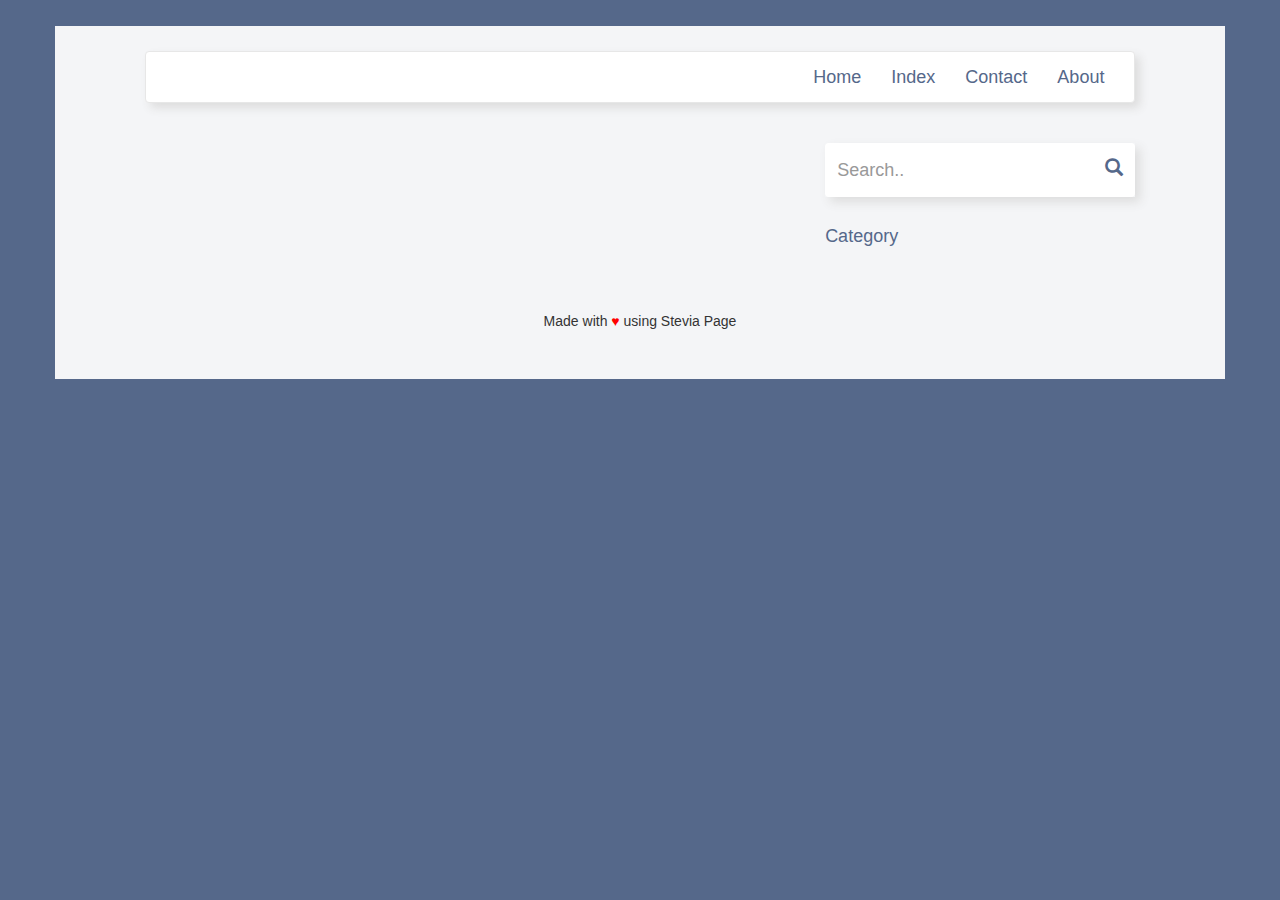
==== loader.html @ 361d4011 "bump blog engine version" ====
<!DOCTYPE html>
<html lang="en">
<head>
    <title>Stevia Page</title>
    <meta charset="UTF-8">
    <meta name="description" content="Your site description"/>
    <meta name="keywords" content="Your site keywords"/>
    <meta name="author" content="Site Owner"/>
    <meta name="viewport" content="width=device-width, initial-scale=1"/>
    <meta http-equiv="X-UA-Compatible" content="ie=edge"/>
    <link rel="icon" href='./assets/favicon.png' type="image/x-icon"/>
    <link rel="stylesheet" href="./css/bootstrap.min.css"/>
    <link rel="stylesheet" href="./css/stevia-style.css"/>
    <link rel="preload" href="./fonts/glyphicons-halflings-regular.woff2" as="font" type="font/woff2"/>
    <script src="./js/website-info.js"></script>
    <script src="./js/main-engine/xhr-fetcher.js"></script>
    <script src="./js/main-engine/index-parser.js"></script>
    <script src="./js/main-engine/title-parser.js"></script>
    <script src="./js/main-engine/check-image.js"></script>
    <script src="./js/main-engine/markdown-parser.js"></script>
    <script src="./js/main-engine/category-loader.js"></script>
    <script src="./js/search-engine/search.js"></script>
    <script src="./js/content-engine/content-loader.js"></script>
    <script src="./js/content-engine/content-post-page.js"></script>
    <script src="./js/content-engine/content-recommended.js"></script>
    <script src="./js/content-engine/content-pageindex.js"></script>
    <script src="./js/content-engine/content-unindexed.js"></script>
</head>
<body>
    <div class="container mycontainer">
        <nav class="navbar navbar-default">
            <div class="container-fluid">
                <div class="navbar-header">
                    <button type="button" class="navbar-toggle" data-toggle="collapse" data-target="#myNavbar">
                        <span class="icon-bar"></span>
                        <span class="icon-bar"></span>
                        <span class="icon-bar"></span>
                    </button>
                    <a id="siteBranding" class="navbar-brand"></a>
                </div>
                <div class="collapse navbar-collapse" id="myNavbar">
                    <ul class="nav navbar-nav navbar-right">
                        <li><a href="./">Home</a></li>
                        <li><a href="./loader.html?index=all">Index</a></li>
                        <li><a href="./loader.html?pages=contact">Contact</a></li>
                        <li><a href="./loader.html?pages=about">About</a></li>
                        <li id="stevia-mobile-mode1"><a href="./loader.html?category=index">Category</a></li>
                    </ul>
                </div>
            </div>
        </nav>
    
        <div id="stevia-mobile-mode1" class="row">
            <div class="col-sm-12">
                <div class="input-group search-container">
                    <input id="searchInputM" type="text" class="form-control" placeholder="Search.." onkeydown="searchKeypressHandler(event)"/>
                    <div class="input-group-btn">
                        <button class="btn" type="submit" onclick="startSearch();">
                            <span class="glyphicon glyphicon-search"></span>
                        </button>
                    </div>
                </div>
            </div>
        </div>
    
        <br>
        <div class="row">
            <div class="col-sm-8">
                <div id="featuredPostCard" hidden class="featured-card">
                    <div class="img-thumbnail embed-responsive embed-responsive-4by3">
                        <img id="featuredPostImg" class="embed-responsive-item" src="./assets/nothumb.jpg" alt="Featured Posts" width="800" height="600"> 
                    </div>
                </div>
            </div>
            <div class="col-sm-4" id="stevia-mobile-mode2">
                <div class="input-group search-container">
                    <input id="searchInput" type="text" class="form-control" placeholder="Search.." onkeydown="searchKeypressHandler(event)"/>
                    <div class="input-group-btn">
                        <button class="btn" type="submit" onclick="startSearch();">
                            <span class="glyphicon glyphicon-search"></span>
                        </button>
                    </div>
                </div>
                <br>
                <div>
                    <h4 class="text-page-color">Category</h4>
                    <div id="categoryList" hidden></div>
                </div>
            </div>
        </div>
    
        <div class="row">
            <div id="main-content" class="col-sm-12 content">
                <h4 class="text-center">
                Loading Webpages. If nothing happen in 
                few second, check your connection and 
                make sure to use latest Chrome 
                or Firefox web browser.
                </h4>
            </div>
        </div>
    
        <h4 id="recommendedContent" class="text-page-color" hidden>Recommended Posts</h4>
        <div class="row row-eq-height">
            <div class="col-sm-4">
                <a id="recommendedContentCard1" hidden class="card" href="./#">
                    <div class="img-thumbnail embed-responsive embed-responsive-4by3">
                        <img loading="lazy" id="recommendedContentImg1" src="./assets/nothumb.jpg" class="embed-responsive-item" alt="Recommended Post Image 1" width="400" height="300"> 
                    </div>
                    <br>
                    <p id="recommendedContentDate1">Month DD, YYYY</p>
                    <p id="recommendedContentTitle1">Recommended Post Title 1</p>
                </a>
            </div>
            <div class="col-sm-4">
                <a id="recommendedContentCard2" hidden class="card" href="./#">
                    <div class="img-thumbnail embed-responsive embed-responsive-4by3">
                        <img loading="lazy" id="recommendedContentImg2" src="./assets/nothumb.jpg" class="embed-responsive-item" alt="Recommended Post Image 2" width="400" height="300"> 
                    </div>
                    <br>
                    <p id="recommendedContentDate2">Month DD, YYYY</p>
                    <p id="recommendedContentTitle2">Recommended Post Title 2</p>
                </a>
            </div>
            <div class="col-sm-4">
                <a id="recommendedContentCard3" hidden class="card" href="./#">
                    <div class="img-thumbnail embed-responsive embed-responsive-4by3">
                        <img loading="lazy" id="recommendedContentImg3" src="./assets/nothumb.jpg" class="embed-responsive-item" alt="Recommended Post Image 3" width="400" height="300"> 
                    </div>
                    <br>
                    <p id="recommendedContentDate3">Month DD, YYYY</p>
                    <p id="recommendedContentTitle3">Recommended Post Title 3</p>
                </a>
            </div>
        </div>
    
        <h4 id="contentComments" class="text-page-color" hidden>Comments</h4>
        <div class="row">
            <div id="Comments" class="col-sm-12">
                <div id="disqus_thread"></div>
            </div>
        </div>
    </div>
    
    <div class="container container-footer">
        <div class="row">
            <div class="col-sm-12 text-center">
                <p><span id="siteCopyright"></span></p>
                <p>Made with <a href="./loader.html?unindexed=all" style="color:red">&#9829;</a> using Stevia Page</p>
            </div>
        </div>
    </div>
    
    <script>
        window.onload = function mainLoader(){
            window.scrollTo(0, 0); 
            executeXhr("./posts/index.md", loadContentIndex, "POST-INDEX", "latest-post");
        }
    </script>
    <script src="./js/jquery.min.js"></script>
    <script src="./js/bootstrap.min.js"></script>
    <script src="./js/showdown.min.js"></script>
</body>
</html>
---- css/stevia-style.css ----
/* Disale horizontal scroll */
html, body {
    overflow-x: hidden;
}
body {
    position: relative
}
/* site style */
body {
    background-color: #55688A;
    font-family: 'Barlow', sans-serif;
}
.content {
    font-family: 'Barlow', sans-serif;
}
.clickable {
    cursor: pointer;
}
.category-list, .category-list:hover {
    color: #333;
    text-decoration: none;
}
/* Navbar */
.navbar-default {
    background-color: #fff;
    box-shadow: 5px 5px 10px #ddd;
}
.navbar-default .navbar-nav > li > a, 
.navbar-default .navbar-brand {
    font-size: large;
    color: #55688A;
}
.navbar-default .navbar-nav > li > a:hover,
.navbar-default .navbar-nav > li > a:focus {
    color: #283040;
    background-color: #E7E7E7;
}
@media (max-width: 767px) {
    .navbar-default .navbar-nav .open .dropdown-menu > li > a {
        color: #55688A;
    }
    .navbar-default .navbar-nav .open .dropdown-menu > li > a:hover,
    .navbar-default .navbar-nav .open .dropdown-menu > li > a:focus {
        color: #283040;
        background-color: #E7E7E7;
    }
}
/* container */
.mycontainer {
    background-color: rgba(253, 253, 253, 0.95);
    margin: auto;
    margin-top: 2%;
    padding: 2% 7% 0% 7%;
}
.container-min {
    min-height: 100vh;
}
.container-footer {
    background-color: rgba(253, 253, 253, 0.95);
    margin-bottom: 2%;
    padding: 0% 0% 3% 0%;
}
/* item card */
.featured-card {
    background-color: #fff;
    border-radius: 10px 10px 0px 0px;
    padding: 1em;
    margin-bottom: 2em;
    box-shadow: 5px 5px 10px #ddd;
}
.card {
    /* min-height: 24em; */
    background-color: #fff;
    color: black;
    border-radius: 10px 10px 0px 0px;
    padding: 1em;
    margin-bottom: 2em;
    box-shadow: 5px 5px 10px #ddd;
    cursor: pointer;
}
@media (min-width: 767px) {
    .row-eq-height {
        display: -webkit-box;
        display: -webkit-flex;
        display: -ms-flexbox;
        display: flex;
    }
    .card {
        height: 90%;
        background-color: #fff;
        color: black;
        border-radius: 10px 10px 0px 0px;
        padding: 1em;
        margin-bottom: 2em;
        box-shadow: 5px 5px 10px #ddd;
        cursor: pointer;
    }
}
.card:hover {
    color: black;
    text-decoration: none;
}
/* Search box */
.search-container {
    width: auto;
    box-shadow: 5px 5px 10px #ddd;
}
.search-container input {
    -webkit-box-shadow: none;
    box-shadow: none;
}
.search-container button {
    -webkit-box-shadow: none;
    box-shadow: none;
    height: 3em;
    background: #fff;
    font-size: large;
    border: none;
    cursor: pointer;
}
.search-container button span {
    color: #55688A;
}
.search-container button:hover {
    background: #eee;
}
.search-container input[type=text] {
    height: 3em;
    font-size: large;
    border: none;
}
/* font color */
.text-page-color {
    color:#55688A;
}
/* Stevia Mobile */
#stevia-mobile-mode1 {
    display: none;
}
#stevia-mobile-mode2 {
    display: block;
}
@media (max-width: 768px) {
    #stevia-mobile-mode1 {
        display: block;
    }
    #stevia-mobile-mode2 {
        display: none;
    }
}
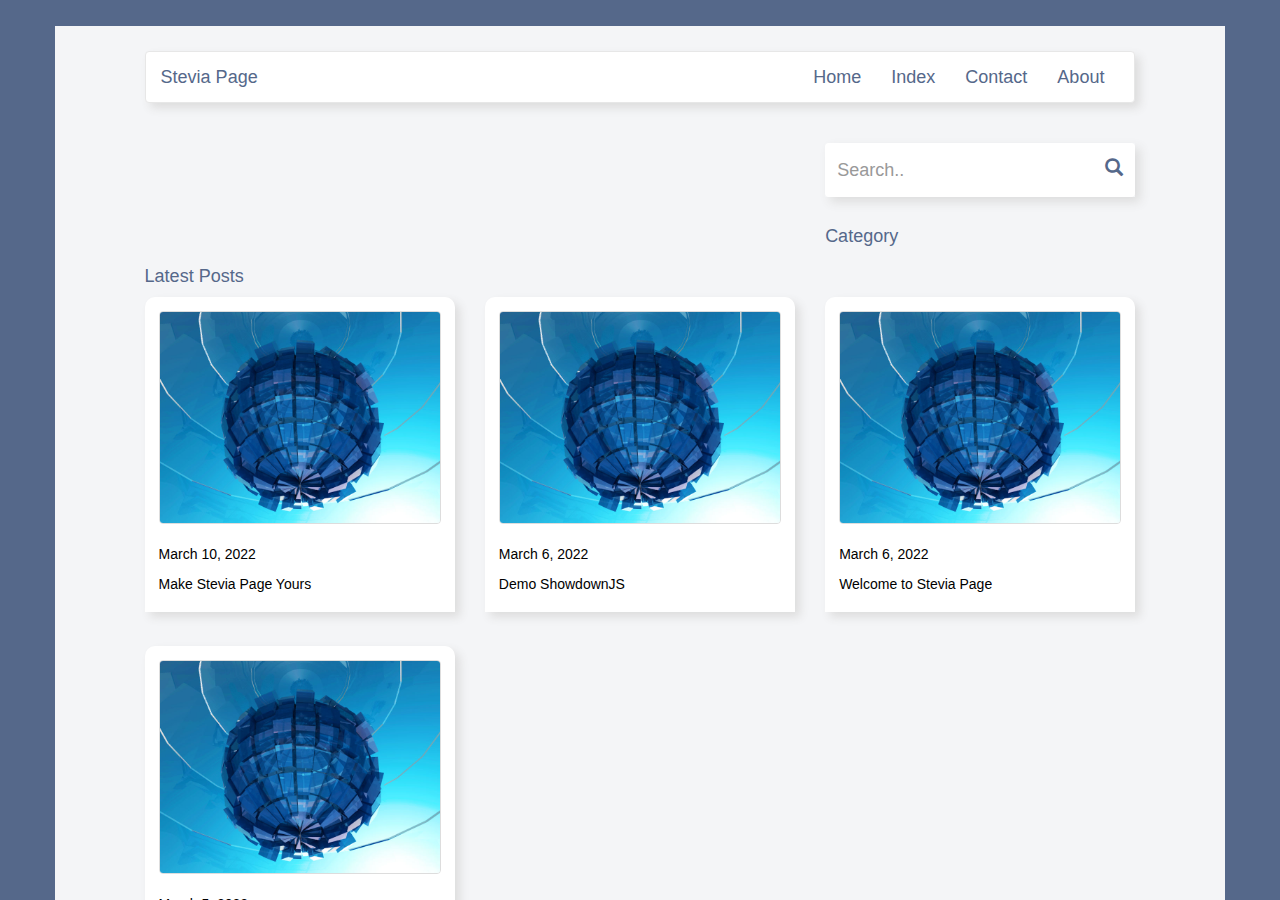
==== commit 41f247dd: "bump to BS3.4.1" ====
--- a/loader.html
+++ b/loader.html
@@ -11,7 +11,6 @@
     <link rel="icon" href='./assets/favicon.png' type="image/x-icon"/>
     <link rel="stylesheet" href="./css/bootstrap.min.css"/>
     <link rel="stylesheet" href="./css/stevia-style.css"/>
-    <link rel="preload" href="./fonts/glyphicons-halflings-regular.woff2" as="font" type="font/woff2"/>
     <script src="./js/website-info.js"></script>
     <script src="./js/main-engine/xhr-fetcher.js"></script>
     <script src="./js/main-engine/index-parser.js"></script>
@@ -31,12 +30,12 @@
         <nav class="navbar navbar-default">
             <div class="container-fluid">
                 <div class="navbar-header">
-                    <button type="button" class="navbar-toggle" data-toggle="collapse" data-target="#myNavbar">
+                    <button aria-label="menuBtn" type="button" class="navbar-toggle" data-toggle="collapse" data-target="#myNavbar">
                         <span class="icon-bar"></span>
                         <span class="icon-bar"></span>
                         <span class="icon-bar"></span>
                     </button>
-                    <a id="siteBranding" class="navbar-brand"></a>
+                    <a id="siteBranding" class="navbar-brand" href="./"></a>
                 </div>
                 <div class="collapse navbar-collapse" id="myNavbar">
                     <ul class="nav navbar-nav navbar-right">
@@ -55,7 +54,7 @@
                 <div class="input-group search-container">
                     <input id="searchInputM" type="text" class="form-control" placeholder="Search.." onkeydown="searchKeypressHandler(event)"/>
                     <div class="input-group-btn">
-                        <button class="btn" type="submit" onclick="startSearch();">
+                        <button aria-label="searchBtn" class="btn" type="submit" onclick="startSearch();">
                             <span class="glyphicon glyphicon-search"></span>
                         </button>
                     </div>
@@ -76,7 +75,7 @@
                 <div class="input-group search-container">
                     <input id="searchInput" type="text" class="form-control" placeholder="Search.." onkeydown="searchKeypressHandler(event)"/>
                     <div class="input-group-btn">
-                        <button class="btn" type="submit" onclick="startSearch();">
+                        <button aria-label="searchBtn" class="btn" type="submit" onclick="startSearch();">
                             <span class="glyphicon glyphicon-search"></span>
                         </button>
                     </div>
@@ -93,8 +92,8 @@
             <div id="main-content" class="col-sm-12 content">
                 <h4 class="text-center">
                 Loading Webpages. If nothing happen in 
-                few second, check your connection and 
-                make sure to use latest Chrome 
+                few seconds, check your connection and 
+                make sure to use the latest Chrome 
                 or Firefox web browser.
                 </h4>
             </div>
--- a/css/stevia-style.css
+++ b/css/stevia-style.css
@@ -1,4 +1,4 @@
-/* Disale horizontal scroll */
+/* Disable horizontal scroll */
 html, body {
     overflow-x: hidden;
 }
@@ -78,6 +78,10 @@
     box-shadow: 5px 5px 10px #ddd;
     cursor: pointer;
 }
+.card:hover, .card:focus {
+    color: black;
+    text-decoration: none;
+}
 @media (min-width: 767px) {
     .row-eq-height {
         display: -webkit-box;
@@ -95,10 +99,6 @@
         box-shadow: 5px 5px 10px #ddd;
         cursor: pointer;
     }
-}
-.card:hover {
-    color: black;
-    text-decoration: none;
 }
 /* Search box */
 .search-container {
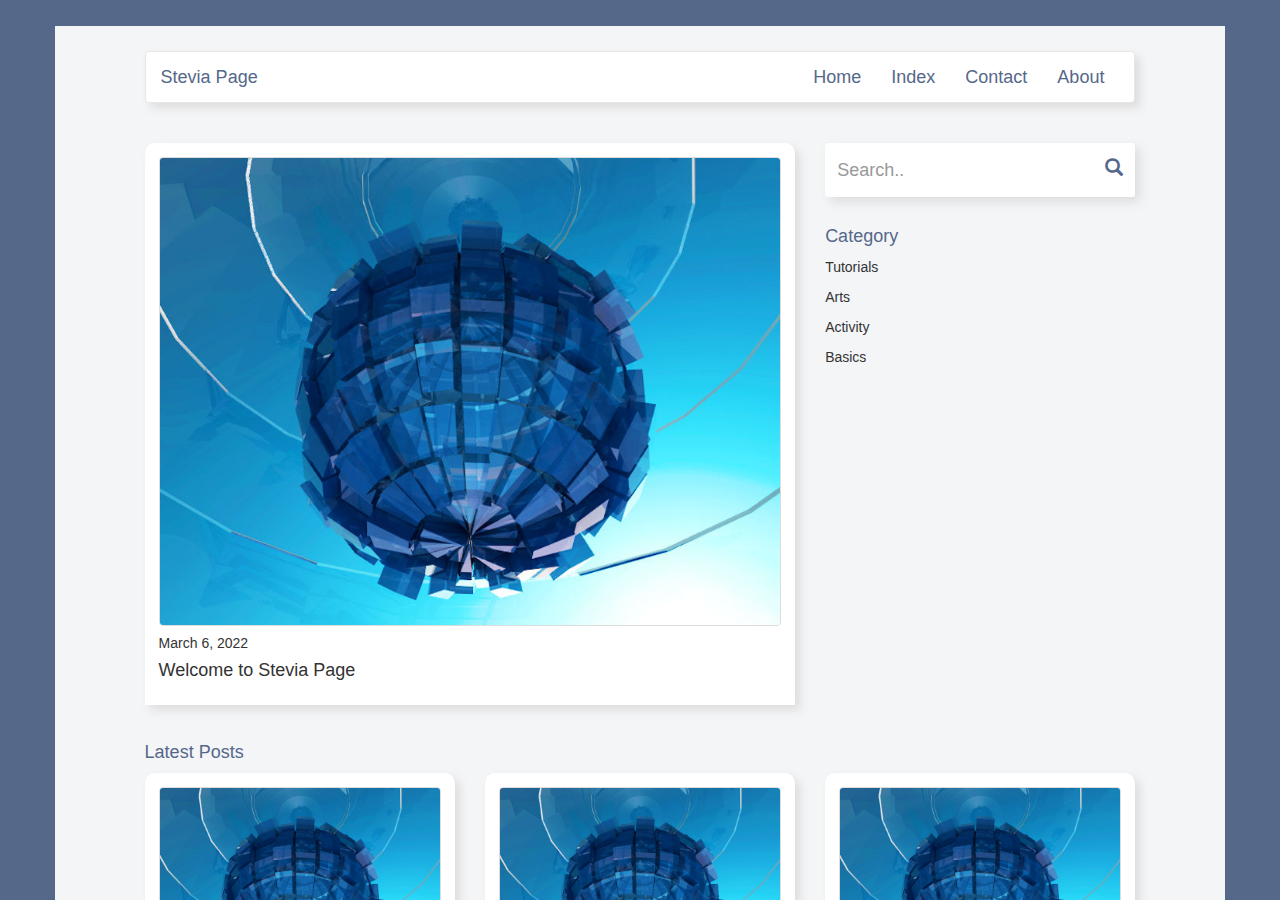
==== commit 1df3f724: "update footer" ====
--- a/loader.html
+++ b/loader.html
@@ -145,7 +145,7 @@
         <div class="row">
             <div class="col-sm-12 text-center">
                 <p><span id="siteCopyright"></span></p>
-                <p>Made with <a href="./loader.html?unindexed=all" style="color:red">&#9829;</a> using Stevia Page</p>
+            <p>Made with <span style="color:red">&#9829;</span> using <a href="https://github.com/catzy007/stevia-page">Stevia Page</a>.</p>
             </div>
         </div>
     </div>
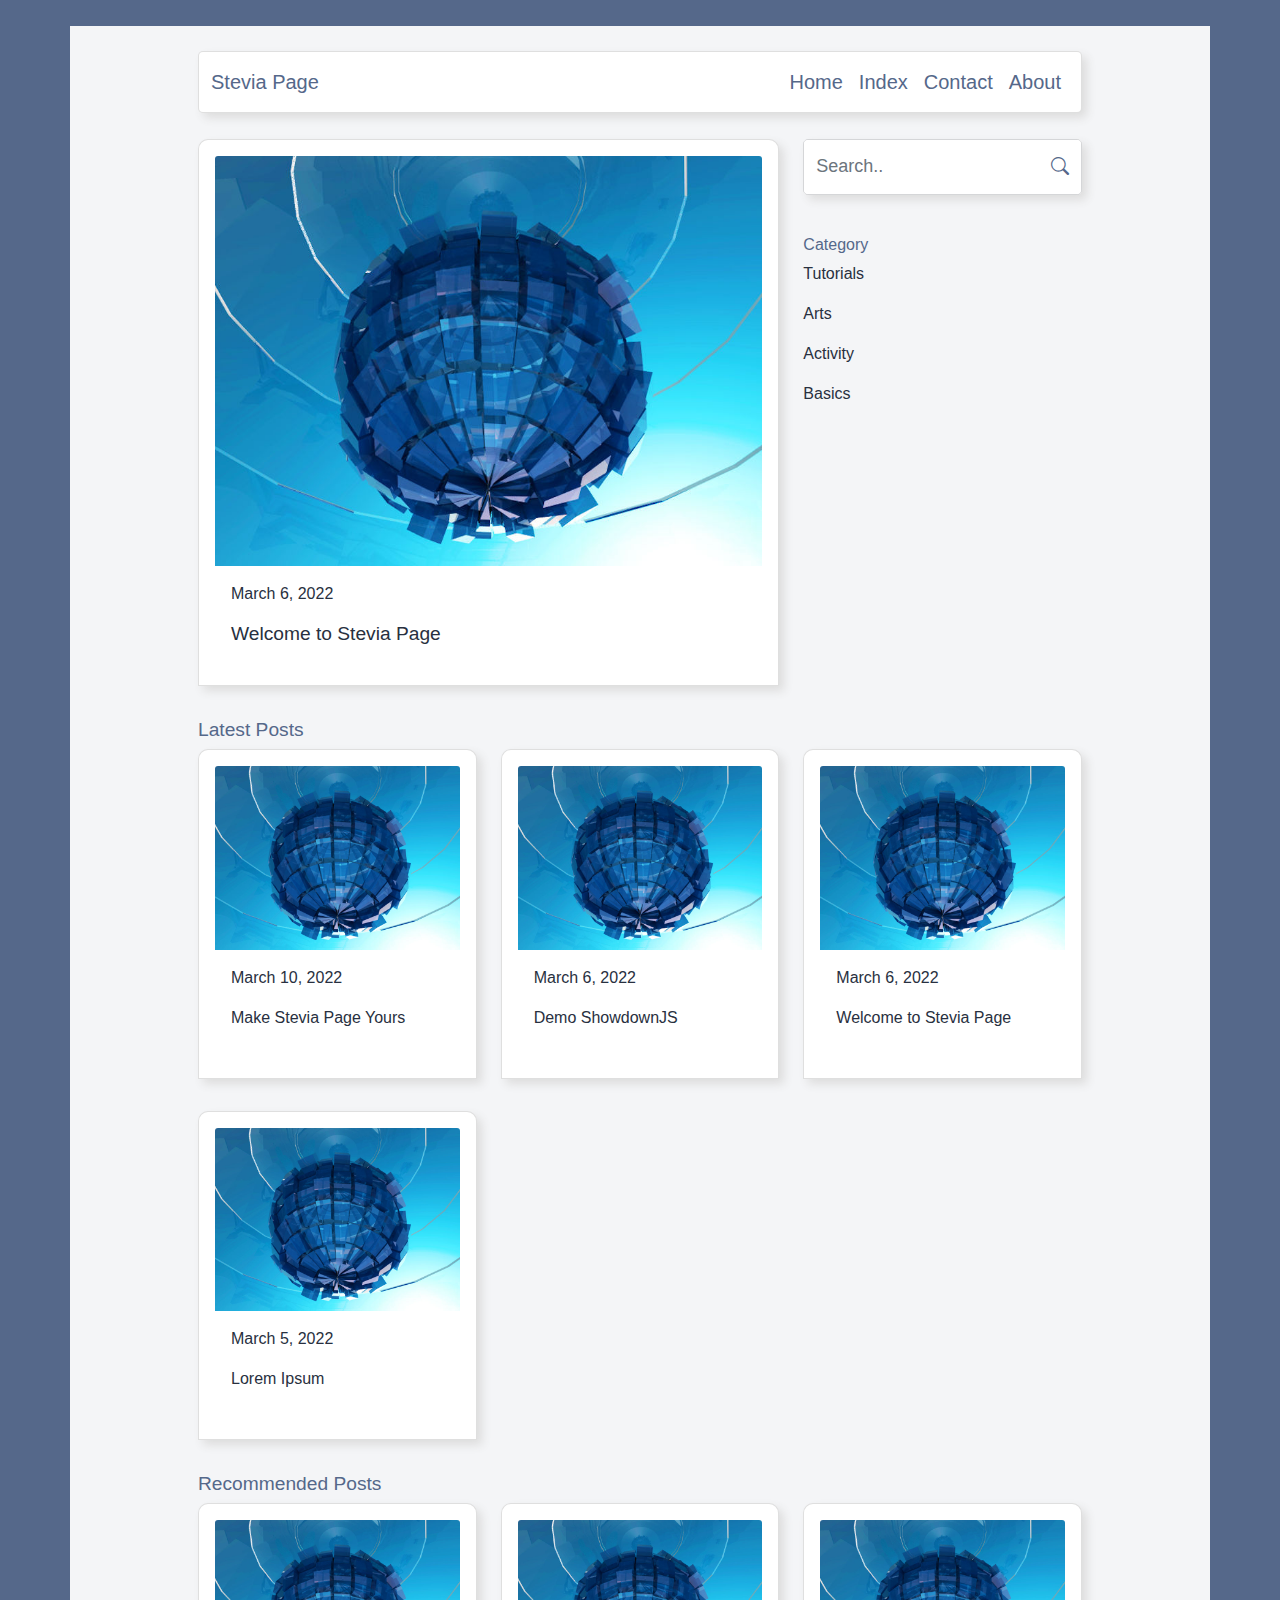
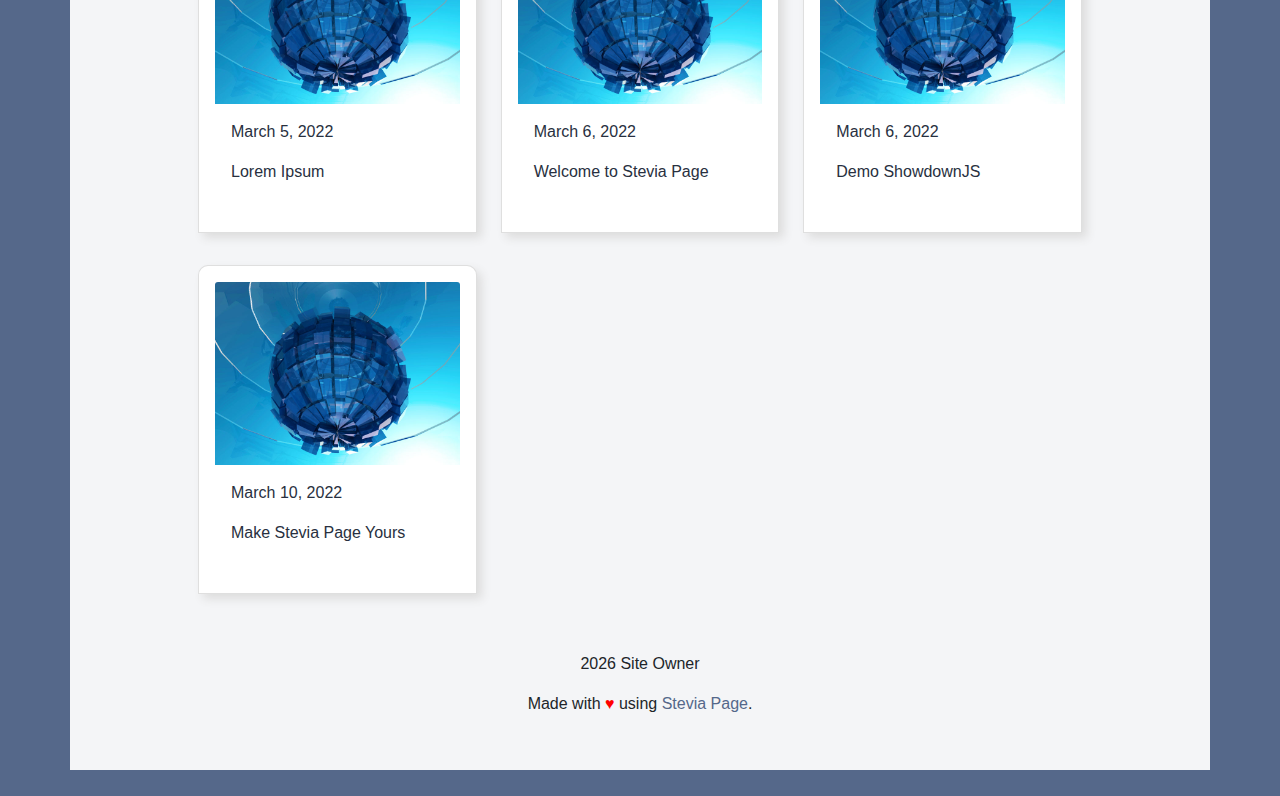
==== commit fd417e21: "bump to BS5.0.2, showdown2.1.0; drop jquery and IE support" ====
--- a/loader.html
+++ b/loader.html
@@ -9,7 +9,8 @@
     <meta name="viewport" content="width=device-width, initial-scale=1"/>
     <meta http-equiv="X-UA-Compatible" content="ie=edge"/>
     <link rel="icon" href='./assets/favicon.png' type="image/x-icon"/>
-    <link rel="stylesheet" href="./css/bootstrap.min.css"/>
+    <link rel="stylesheet" href="./css/bootstrap.min.css">
+    <link rel="stylesheet" href="./font/bootstrap-icons.css">
     <link rel="stylesheet" href="./css/stevia-style.css"/>
     <script src="./js/website-info.js"></script>
     <script src="./js/main-engine/xhr-fetcher.js"></script>
@@ -26,68 +27,84 @@
     <script src="./js/content-engine/content-unindexed.js"></script>
 </head>
 <body>
-    <div class="container mycontainer">
-        <nav class="navbar navbar-default">
+    <div class="container stevia-container-header">
+        <nav class="navbar navbar-expand-lg stevia-navbar">
             <div class="container-fluid">
-                <div class="navbar-header">
-                    <button aria-label="menuBtn" type="button" class="navbar-toggle" data-toggle="collapse" data-target="#myNavbar">
-                        <span class="icon-bar"></span>
-                        <span class="icon-bar"></span>
-                        <span class="icon-bar"></span>
-                    </button>
-                    <a id="siteBranding" class="navbar-brand" href="./"></a>
-                </div>
-                <div class="collapse navbar-collapse" id="myNavbar">
-                    <ul class="nav navbar-nav navbar-right">
-                        <li><a href="./">Home</a></li>
-                        <li><a href="./loader.html?index=all">Index</a></li>
-                        <li><a href="./loader.html?pages=contact">Contact</a></li>
-                        <li><a href="./loader.html?pages=about">About</a></li>
-                        <li id="stevia-mobile-mode1"><a href="./loader.html?category=index">Category</a></li>
+                <a id="siteBranding" class="navbar-brand stevia-navbar-brand" href="./#"></a>
+                <button class="navbar-toggler" type="button" data-bs-toggle="collapse" data-bs-target="#navbarNav" aria-controls="navbarNav" aria-expanded="false" aria-label="Toggle navigation">
+                    <span class="bi-list stevia-color"></span>
+                </button>
+                <div class="collapse navbar-collapse" id="navbarNav">
+                    <ul class="navbar-nav ms-auto stevia-navbar-ul">
+                        <li class="nav-item">
+                            <a class="nav-link" href="./">Home</a>
+                        </li>
+                        <li class="nav-item">
+                            <a class="nav-link" href="./loader.html?index=all">Index</a>
+                        </li>
+                        <li class="nav-item">
+                            <a class="nav-link" href="./loader.html?pages=contact">Contact</a>
+                        </li>
+                        <li class="nav-item">
+                            <a class="nav-link" href="./loader.html?pages=about">About</a>
+                        </li>
+                        <li id="stevia-mobile" class="nav-item">
+                            <a class="nav-link" href="./loader.html?category=index">Category</a>
+                        </li>
                     </ul>
                 </div>
             </div>
         </nav>
+    </div>
     
-        <div id="stevia-mobile-mode1" class="row">
-            <div class="col-sm-12">
-                <div class="input-group search-container">
-                    <input id="searchInputM" type="text" class="form-control" placeholder="Search.." onkeydown="searchKeypressHandler(event)"/>
-                    <div class="input-group-btn">
-                        <button aria-label="searchBtn" class="btn" type="submit" onclick="startSearch();">
-                            <span class="glyphicon glyphicon-search"></span>
-                        </button>
+    <div id="stevia-desktop" class="container stevia-container-searchfeat">
+        <div class="row row-eq-height">
+            <div class="col-md-8">
+                <div id="featuredPostCard" class="card stevia-featured-card stevia-hidden">
+                    <div class="ratio ratio-4x3">
+                        <img loading="eager" id="featuredPostImg" class="img-fluid card-img-top" src="./assets/nothumb.jpg" alt="featuredPostImg"> 
+                    </div>
+                </div>
+            </div>
+            <div class="col-md-4">
+                <div class="input-group mb-3 stevia-container-search">
+                    <input id="searchInput" type="text" class="form-control" placeholder="Search.." aria-label="Search.." aria-describedby="searchBtn1" onkeydown="searchKeypressHandler(event)">
+                    <button class="btn" type="button" id="searchBtn1" aria-label="searchBtn1" onclick="startSearch();">
+                        <span class="bi-search stevia-color"></span>
+                    </button>
+                </div>
+                <br>
+                <div>
+                    <h1 class="stevia-color display-5">Category</h1>
+                    <div id="categoryList" class="stevia-category stevia-hidden"></div>
+                </div>
+            </div>
+        </div>
+    </div>
+    
+    <div id="stevia-mobile" class="container stevia-container-searchfeat">
+        <div class="row">
+            <div class="col-md-12">
+                <div class="input-group mb-3 stevia-container-search">
+                    <input id="searchInputM" type="text" class="form-control" placeholder="Search.." aria-label="Search.." aria-describedby="searchBtn2" onkeydown="searchKeypressHandler(event)">
+                    <button class="btn" type="button" id="searchBtn2" aria-label="searchBtn2" onclick="startSearch();">
+                        <span class="bi-search stevia-color"></span>
+                    </button>
+                    </div>
+                </div>
+            </div>
+        <div class="row">
+            <div class="col-md-12">
+                <div id="featuredPostCardM" class="card stevia-featured-card stevia-hidden">
+                    <div class="ratio ratio-4x3">
+                        <img loading="eager" id="featuredPostImgM" class="img-fluid card-img-top" src="./assets/nothumb.jpg" alt="featuredPostImgM"> 
                     </div>
                 </div>
             </div>
         </div>
+    </div>
     
-        <br>
-        <div class="row">
-            <div class="col-sm-8">
-                <div id="featuredPostCard" hidden class="featured-card">
-                    <div class="img-thumbnail embed-responsive embed-responsive-4by3">
-                        <img id="featuredPostImg" class="embed-responsive-item" src="./assets/nothumb.jpg" alt="Featured Posts" width="800" height="600"> 
-                    </div>
-                </div>
-            </div>
-            <div class="col-sm-4" id="stevia-mobile-mode2">
-                <div class="input-group search-container">
-                    <input id="searchInput" type="text" class="form-control" placeholder="Search.." onkeydown="searchKeypressHandler(event)"/>
-                    <div class="input-group-btn">
-                        <button aria-label="searchBtn" class="btn" type="submit" onclick="startSearch();">
-                            <span class="glyphicon glyphicon-search"></span>
-                        </button>
-                    </div>
-                </div>
-                <br>
-                <div>
-                    <h4 class="text-page-color">Category</h4>
-                    <div id="categoryList" hidden></div>
-                </div>
-            </div>
-        </div>
-    
+    <div class="container stevia-container-main">
         <div class="row">
             <div id="main-content" class="col-sm-12 content">
                 <h4 class="text-center">
@@ -98,54 +115,44 @@
                 </h4>
             </div>
         </div>
-    
-        <h4 id="recommendedContent" class="text-page-color" hidden>Recommended Posts</h4>
-        <div class="row row-eq-height">
-            <div class="col-sm-4">
-                <a id="recommendedContentCard1" hidden class="card" href="./#">
-                    <div class="img-thumbnail embed-responsive embed-responsive-4by3">
-                        <img loading="lazy" id="recommendedContentImg1" src="./assets/nothumb.jpg" class="embed-responsive-item" alt="Recommended Post Image 1" width="400" height="300"> 
+        <br>
+        <h1 id="recommendedContent" class="stevia-color display-4 stevia-hidden">Recommended Posts</h1>
+        <div class="row">
+            <div class="col-md-4 d-flex align-items-stretch">
+                <a id="recommendedContentCard1" class="card stevia-post-card stevia-hidden" href="#">
+                    <img loading="lazy" id="recommendedContentImg1" class="img-fluid card-img-top" src="./assets/nothumb.jpg" alt="RecommendedContentImage1" width="400" height="300">
+                    <div class="card-body">
+                        <p id="recommendedContentDate1">Month DD, YYYY</p>
+                        <p id="recommendedContentTitle1">Featured post title</p>
                     </div>
-                    <br>
-                    <p id="recommendedContentDate1">Month DD, YYYY</p>
-                    <p id="recommendedContentTitle1">Recommended Post Title 1</p>
                 </a>
             </div>
-            <div class="col-sm-4">
-                <a id="recommendedContentCard2" hidden class="card" href="./#">
-                    <div class="img-thumbnail embed-responsive embed-responsive-4by3">
-                        <img loading="lazy" id="recommendedContentImg2" src="./assets/nothumb.jpg" class="embed-responsive-item" alt="Recommended Post Image 2" width="400" height="300"> 
+            <div class="col-md-4 d-flex align-items-stretch">
+                <a id="recommendedContentCard2" class="card stevia-post-card stevia-hidden" href="#">
+                    <img loading="lazy" id="recommendedContentImg2" class="img-fluid card-img-top" src="./assets/nothumb.jpg" alt="RecommendedContentImage2" width="400" height="300">
+                    <div class="card-body">
+                        <p id="recommendedContentDate2">Month DD, YYYY</p>
+                        <p id="recommendedContentTitle2">Featured post title</p>
                     </div>
-                    <br>
-                    <p id="recommendedContentDate2">Month DD, YYYY</p>
-                    <p id="recommendedContentTitle2">Recommended Post Title 2</p>
                 </a>
             </div>
-            <div class="col-sm-4">
-                <a id="recommendedContentCard3" hidden class="card" href="./#">
-                    <div class="img-thumbnail embed-responsive embed-responsive-4by3">
-                        <img loading="lazy" id="recommendedContentImg3" src="./assets/nothumb.jpg" class="embed-responsive-item" alt="Recommended Post Image 3" width="400" height="300"> 
+            <div class="col-md-4 d-flex align-items-stretch">
+                <a id="recommendedContentCard3" class="card stevia-post-card stevia-hidden" href="#">
+                    <img loading="lazy" id="recommendedContentImg3" class="img-fluid card-img-top" src="./assets/nothumb.jpg" alt="RecommendedContentImage3" width="400" height="300">
+                    <div class="card-body">
+                        <p id="recommendedContentDate3">Month DD, YYYY</p>
+                        <p id="recommendedContentTitle3">Featured post title</p>
                     </div>
-                    <br>
-                    <p id="recommendedContentDate3">Month DD, YYYY</p>
-                    <p id="recommendedContentTitle3">Recommended Post Title 3</p>
                 </a>
-            </div>
-        </div>
-    
-        <h4 id="contentComments" class="text-page-color" hidden>Comments</h4>
-        <div class="row">
-            <div id="Comments" class="col-sm-12">
-                <div id="disqus_thread"></div>
             </div>
         </div>
     </div>
     
-    <div class="container container-footer">
+    <div class="container stevia-container-footer">
         <div class="row">
-            <div class="col-sm-12 text-center">
+            <div class="col text-center">
                 <p><span id="siteCopyright"></span></p>
-            <p>Made with <span style="color:red">&#9829;</span> using <a href="https://github.com/catzy007/stevia-page">Stevia Page</a>.</p>
+                <p>Made with <span style="color:red">&#9829;</span> using <a href="https://github.com/catzy007/stevia-page">Stevia Page</a>.</p>
             </div>
         </div>
     </div>
@@ -156,8 +163,7 @@
             executeXhr("./posts/index.md", loadContentIndex, "POST-INDEX", "latest-post");
         }
     </script>
-    <script src="./js/jquery.min.js"></script>
-    <script src="./js/bootstrap.min.js"></script>
+    <script src="./js/bootstrap.bundle.min.js"></script>
     <script src="./js/showdown.min.js"></script>
 </body>
-</html>
+</html>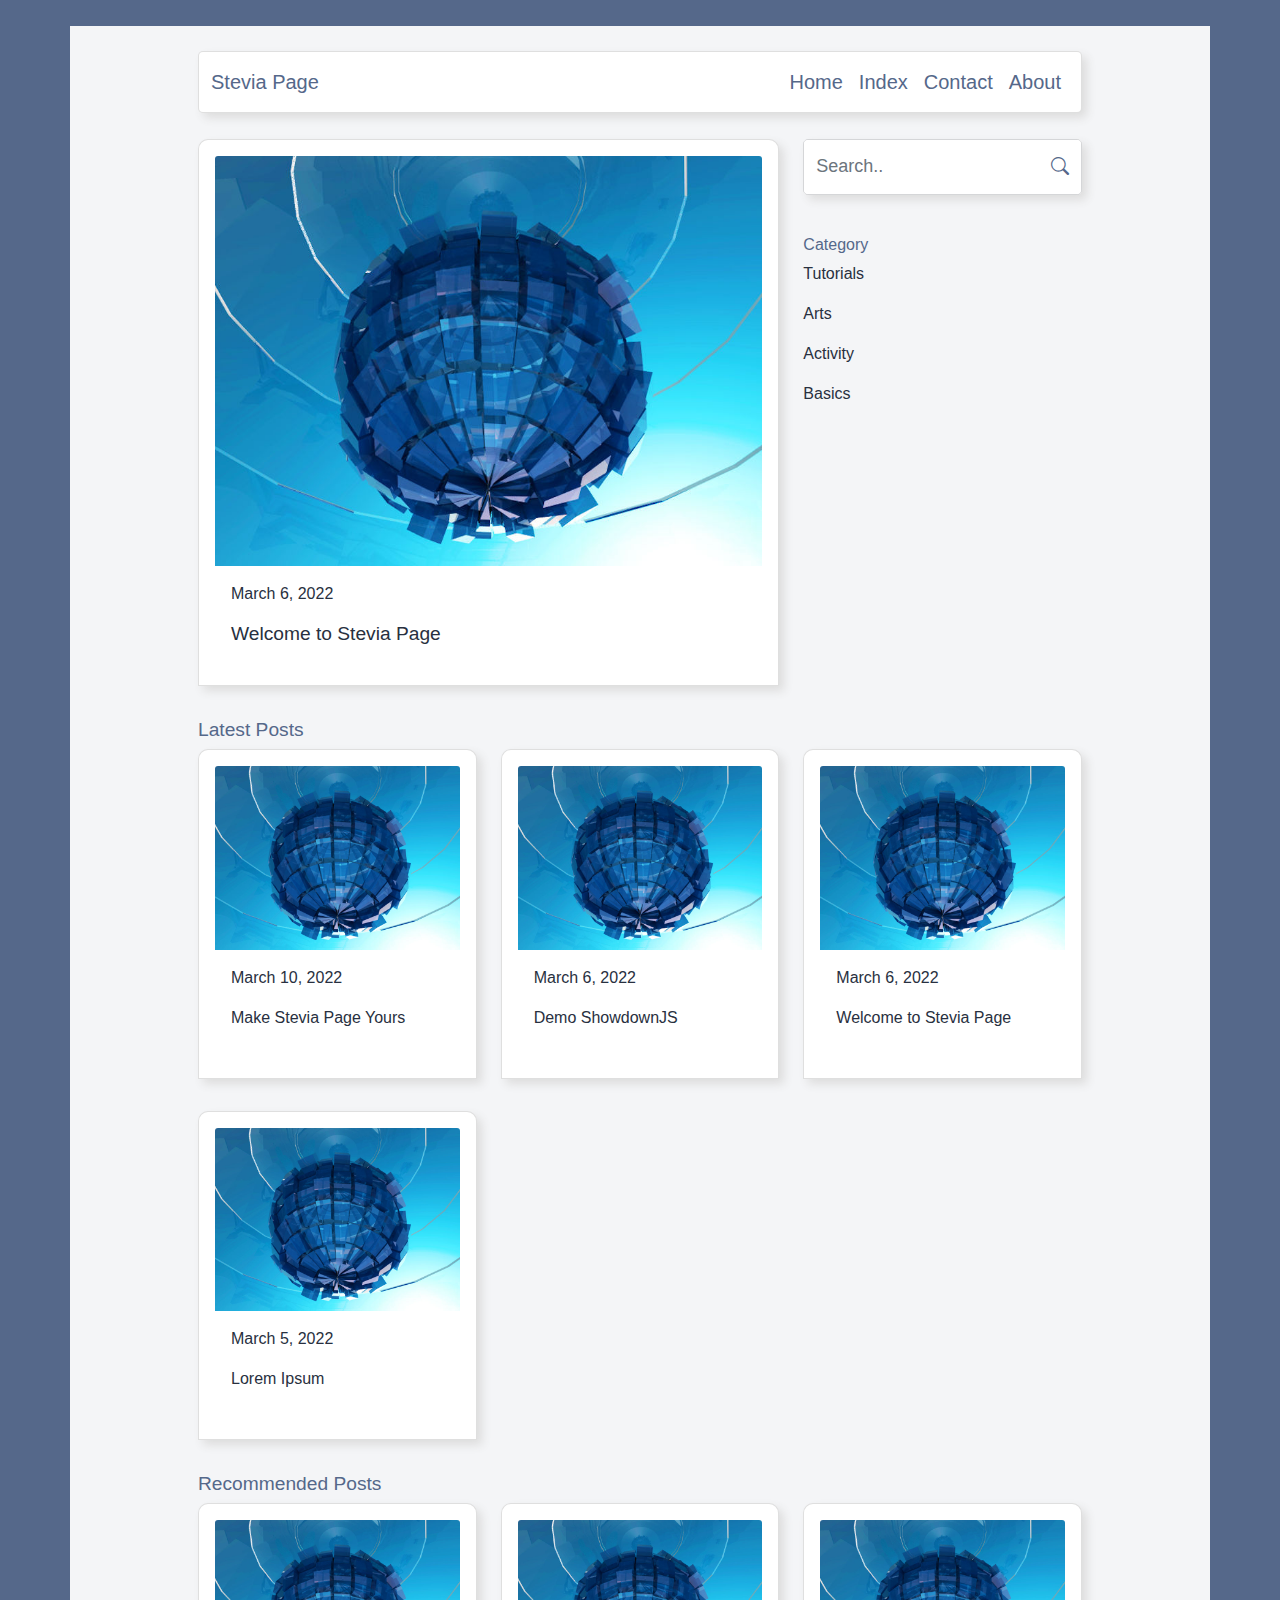
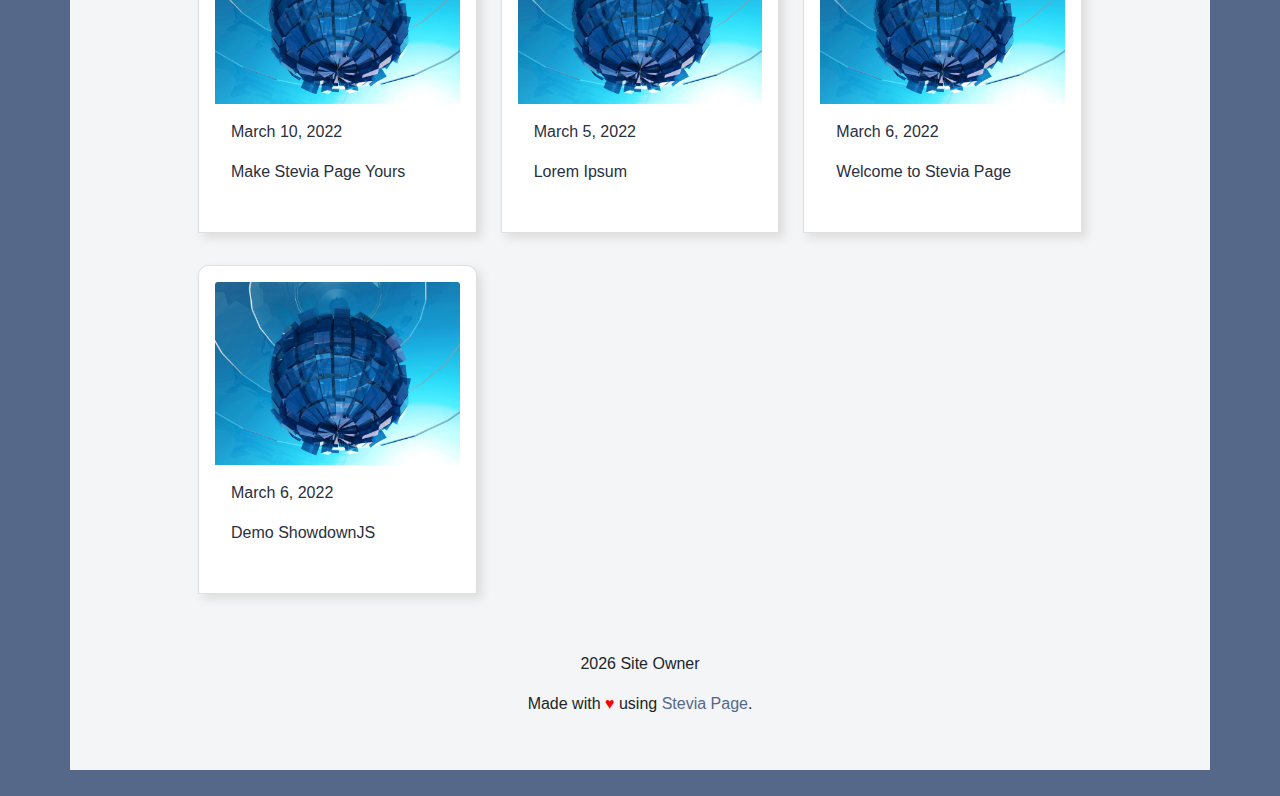
==== commit 76206f93: "minor update and cleaning" ====
--- a/loader.html
+++ b/loader.html
@@ -30,7 +30,7 @@
     <div class="container stevia-container-header">
         <nav class="navbar navbar-expand-lg stevia-navbar">
             <div class="container-fluid">
-                <a id="siteBranding" class="navbar-brand stevia-navbar-brand" href="./#"></a>
+                <a id="siteBranding" class="navbar-brand stevia-navbar-brand" href="./"></a>
                 <button class="navbar-toggler" type="button" data-bs-toggle="collapse" data-bs-target="#navbarNav" aria-controls="navbarNav" aria-expanded="false" aria-label="Toggle navigation">
                     <span class="bi-list stevia-color"></span>
                 </button>
@@ -106,16 +106,20 @@
     
     <div class="container stevia-container-main">
         <div class="row">
-            <div id="main-content" class="col-sm-12 content">
-                <h4 class="text-center">
-                Loading Webpages. If nothing happen in 
-                few seconds, check your connection and 
-                make sure to use the latest Chrome 
-                or Firefox web browser.
-                </h4>
+            <div class="col-md-12">
+                <article id="main-content">
+                    <h4 class="text-center">
+                    Loading Webpages. If nothing happen in 
+                    few seconds, check your connection and 
+                    make sure to use the latest Chrome 
+                    or Firefox web browser.
+                    </h4>
+                </article>
             </div>
         </div>
-        <br>
+    </div>
+
+    <div class="container stevia-container-footer">
         <h1 id="recommendedContent" class="stevia-color display-4 stevia-hidden">Recommended Posts</h1>
         <div class="row">
             <div class="col-md-4 d-flex align-items-stretch">
@@ -146,9 +150,6 @@
                 </a>
             </div>
         </div>
-    </div>
-    
-    <div class="container stevia-container-footer">
         <div class="row">
             <div class="col text-center">
                 <p><span id="siteCopyright"></span></p>
@@ -158,10 +159,9 @@
     </div>
     
     <script>
-        window.onload = function mainLoader(){
-            window.scrollTo(0, 0); 
-            executeXhr("./posts/index.md", loadContentIndex, "POST-INDEX", "latest-post");
-        }
+        window.scrollTo(0, 0); 
+        loadSiteMainTitle();
+        executeXhr("./posts/index.md", loadContentIndex, "POST-INDEX", "latest-post");
     </script>
     <script src="./js/bootstrap.bundle.min.js"></script>
     <script src="./js/showdown.min.js"></script>
--- a/css/stevia-style.css
+++ b/css/stevia-style.css
@@ -5,13 +5,11 @@
 body {
     position: relative
 }
+
 /* site style */
 body {
     background-color: #55688A;
-    font-family: 'Barlow', sans-serif;
-}
-.content {
-    font-family: 'Barlow', sans-serif;
+    font-family: Arial, Helvetica, sans-serif;
 }
 h1, .display-1 {
     font-size: 2.0rem;
@@ -26,13 +24,13 @@
     font-size: 1.2rem;
 }
 h5, .display-5 {
-    font-size: 1rem;
+    font-size: 1.0rem;
 }
 h6, .display-6 {
     font-size: 0.8rem;
 }
 p, a, code { 
-    font-size: 1rem;
+    font-size: 1.0rem;
 }
 a, a:hover {
     text-decoration: none;
@@ -47,43 +45,43 @@
 
 /* stevia-container */
 .stevia-container-header {
-    background-color: rgba(253, 253, 253, 0.95);
     margin-top: 2%;
     padding: 2% 10% 0% 10%;
 }
 .stevia-container-searchfeat {
-    background-color: rgba(253, 253, 253, 0.95);
     padding: 2% 10% 0% 10%;
 }
 .stevia-container-main {
-    background-color: rgba(253, 253, 253, 0.95);
     padding: 0% 10% 0% 10%;
     min-height: 100vh;
 }
 .stevia-container-footer {
+    margin-bottom: 2%;
+    padding: 2% 10% 3% 10%;
+}
+.stevia-container-header, .stevia-container-searchfeat, 
+.stevia-container-main, .stevia-container-footer {
     background-color: rgba(253, 253, 253, 0.95);
-    margin-bottom: 2%;
-    padding: 2% 0% 3% 0%;
 }
 @media (max-width: 768px) {
     .stevia-container-header {
-        background-color: rgba(253, 253, 253, 0.95);
         margin-top: 2%;
         padding: 2% 3% 0% 3%;
     }
     .stevia-container-searchfeat {
+        padding: 2% 3% 0% 3%;
+    }
+    .stevia-container-main {
+        padding: 0% 3% 0% 3%;
+        min-height: 0vh;
+    }
+    .stevia-container-footer {
+        margin-bottom: 2%;
+        padding: 2% 3% 3% 3%;
+    }
+    .stevia-container-header, .stevia-container-searchfeat, 
+    .stevia-container-main, .stevia-container-footer {
         background-color: rgba(253, 253, 253, 0.95);
-        padding: 2% 3% 0% 3%;
-    }
-    .stevia-container-main {
-        background-color: rgba(253, 253, 253, 0.95);
-        padding: 0% 3% 0% 3%;
-        min-height: 100vh;
-    }
-    .stevia-container-footer {
-        background-color: rgba(253, 253, 253, 0.95);
-        margin-bottom: 2%;
-        padding: 2% 0% 3% 0%;
     }
 }
 
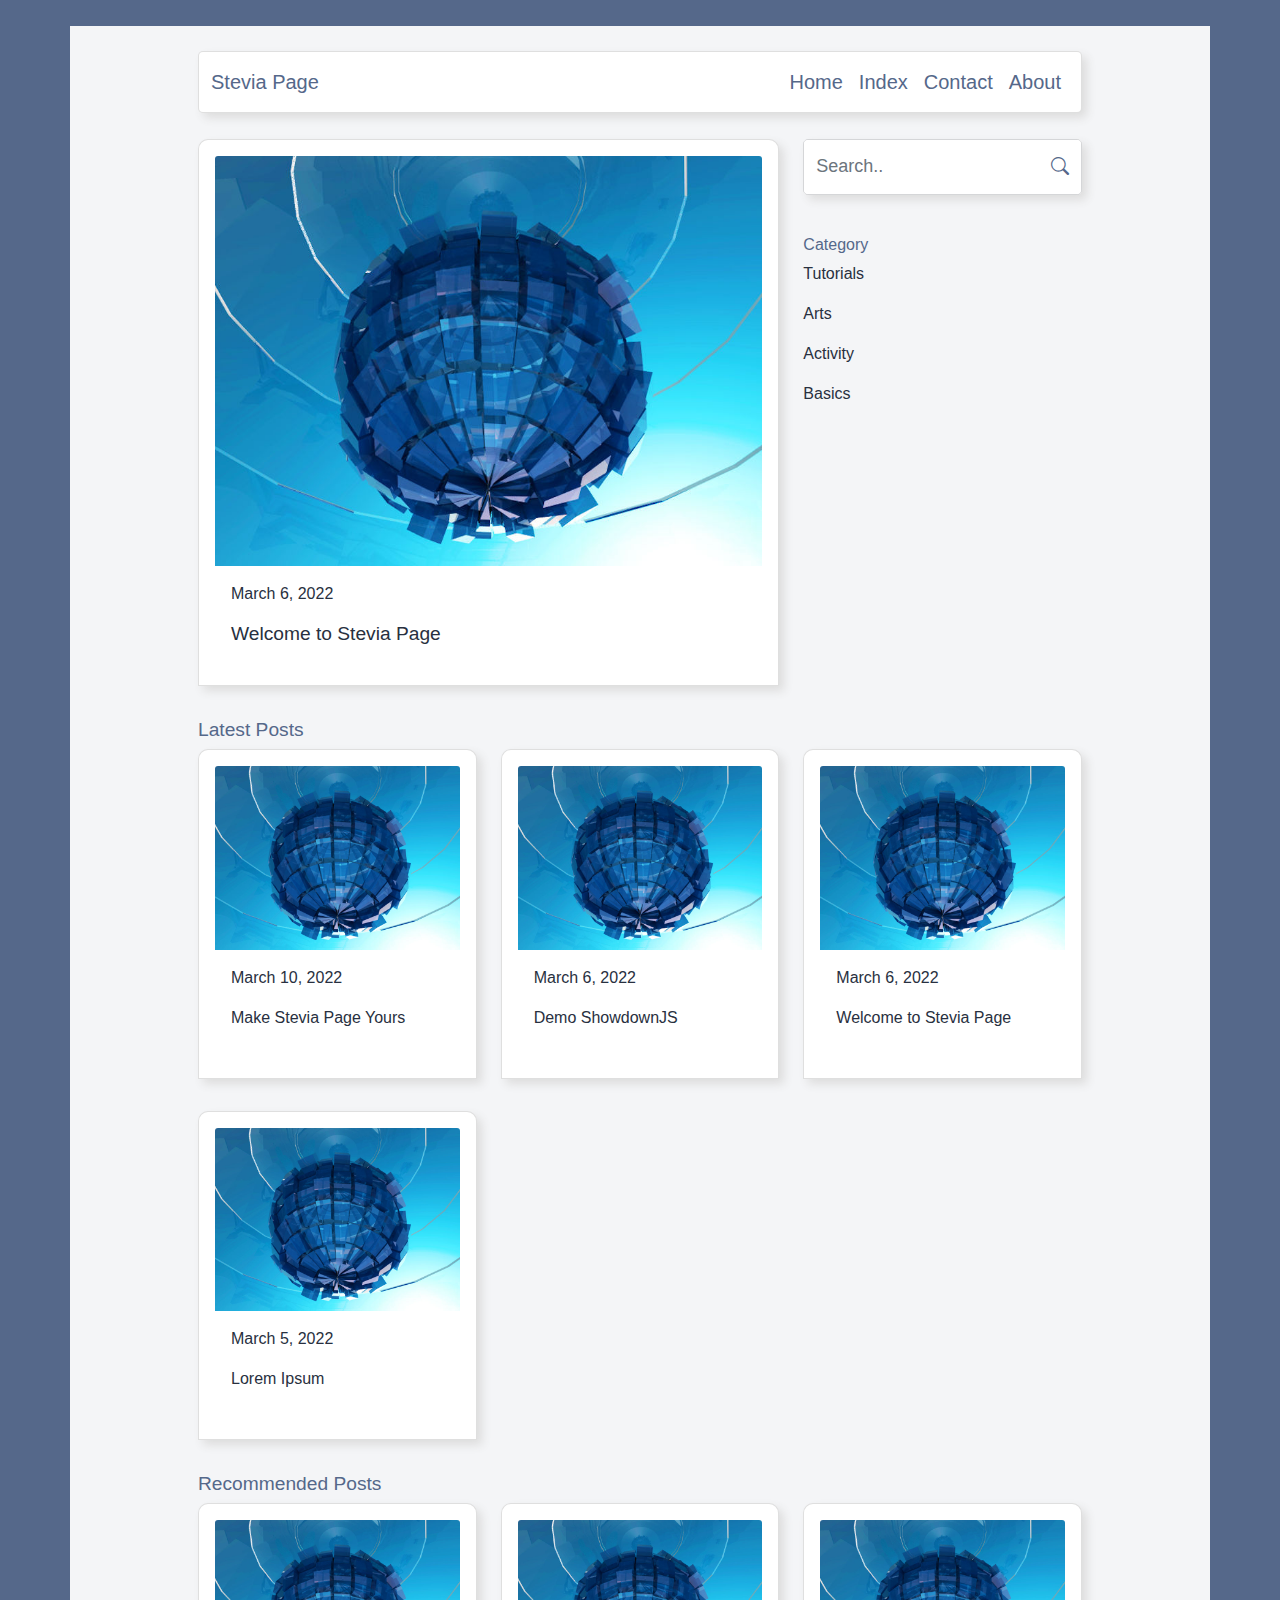
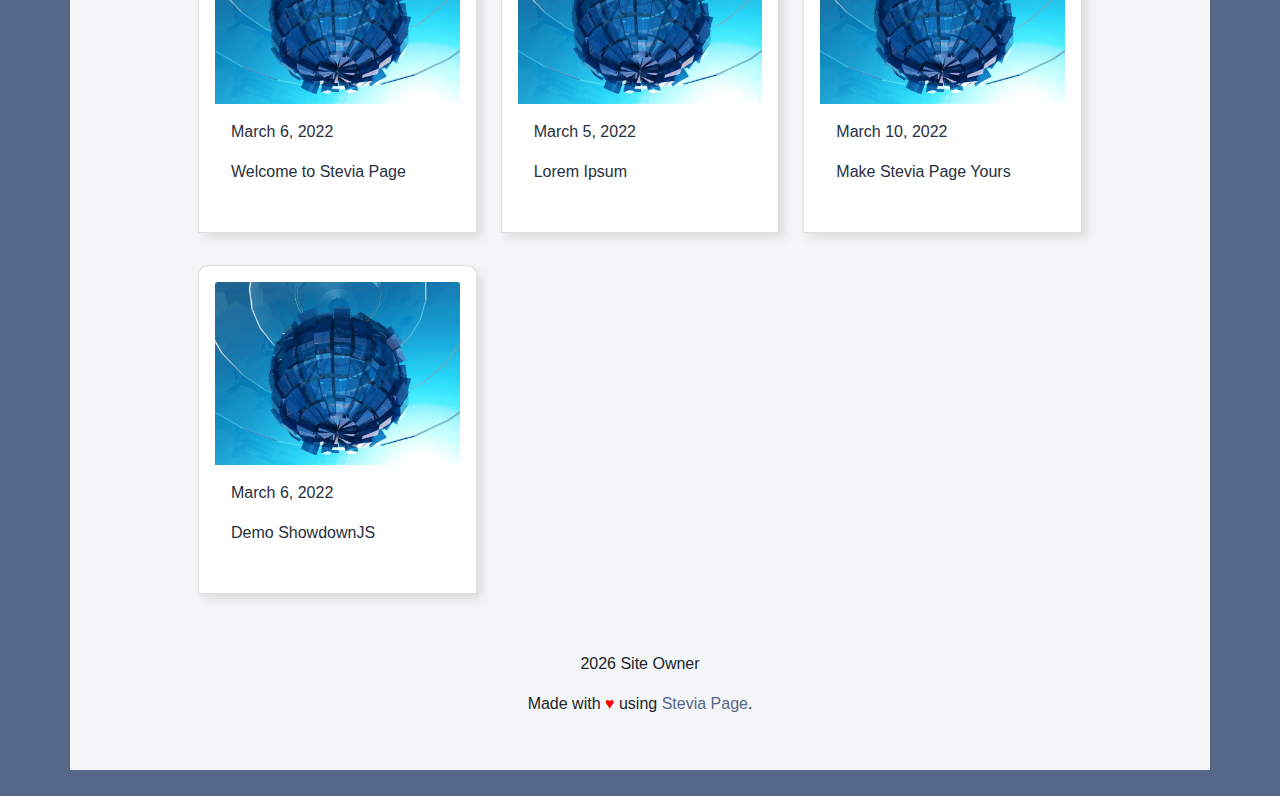
==== commit 392ea881: "restore comments" ====
--- a/loader.html
+++ b/loader.html
@@ -150,6 +150,12 @@
                 </a>
             </div>
         </div>
+        <h1 id="contentComments" class="stevia-color display-4 stevia-hidden">Comments</h1>
+        <div class="row">
+            <div id="Comments" class="col-sm-12">
+                <div id="disqus_thread"></div>
+            </div>
+        </div>
         <div class="row">
             <div class="col text-center">
                 <p><span id="siteCopyright"></span></p>
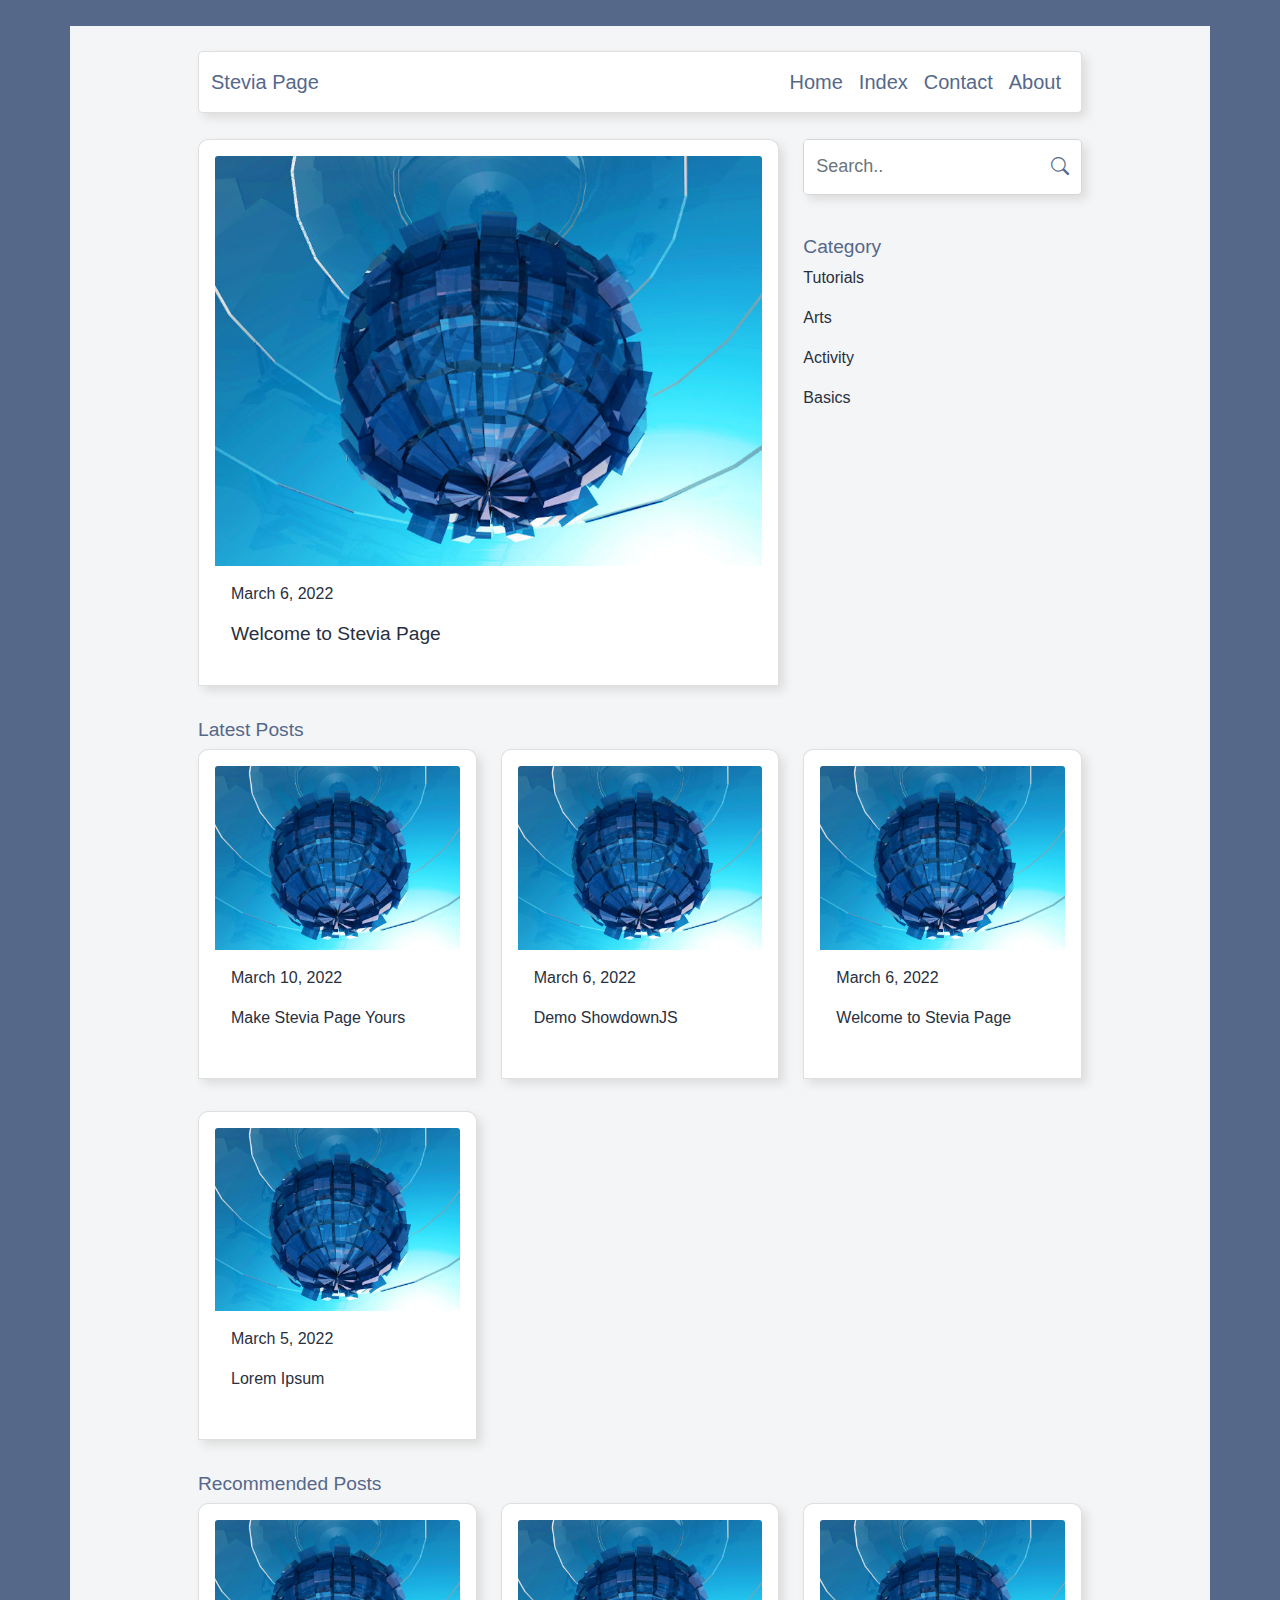
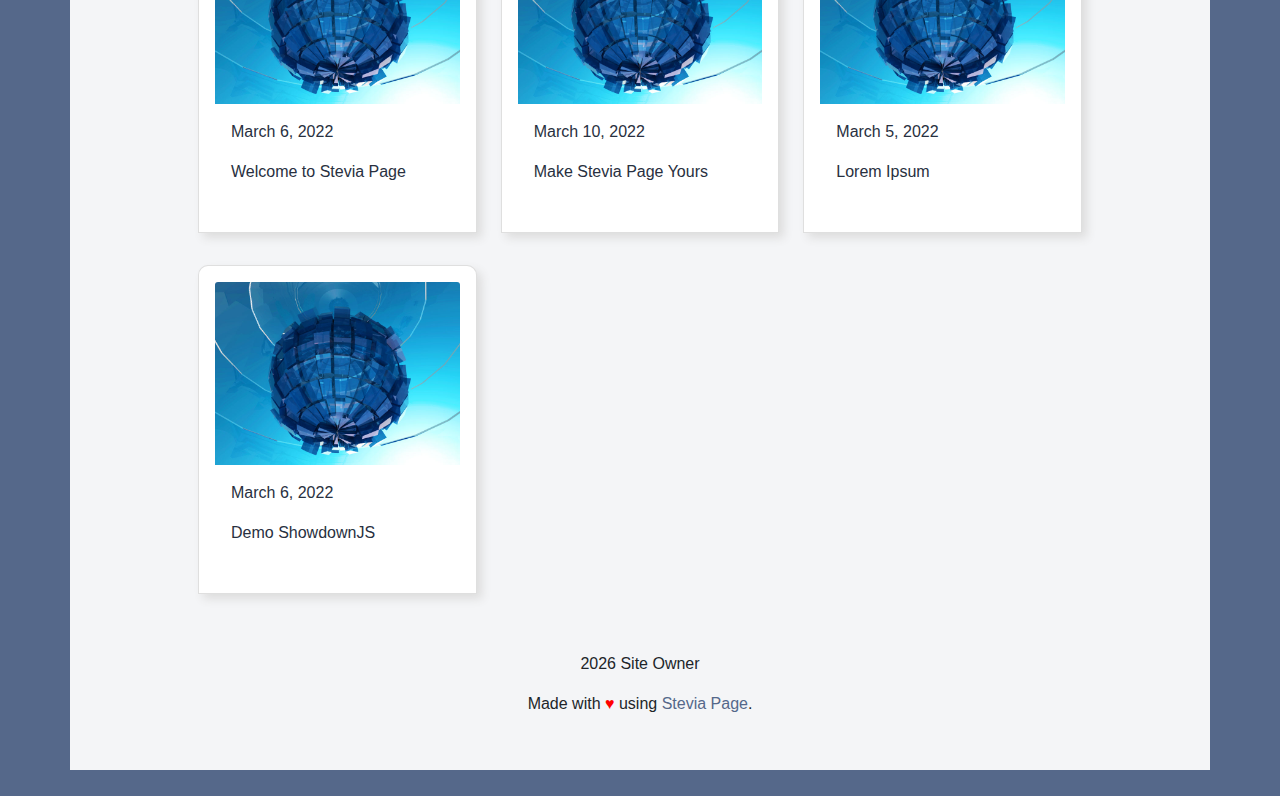
==== commit f4ab97c0: "add code highlighter" ====
--- a/loader.html
+++ b/loader.html
@@ -11,7 +11,8 @@
     <link rel="icon" href='./assets/favicon.png' type="image/x-icon"/>
     <link rel="stylesheet" href="./css/bootstrap.min.css">
     <link rel="stylesheet" href="./font/bootstrap-icons.css">
-    <link rel="stylesheet" href="./css/stevia-style.css"/>
+    <link rel="stylesheet" href="./css/stevia-style.css">
+    <link rel="stylesheet" href="./css/highlight-github.min.css">
     <script src="./js/website-info.js"></script>
     <script src="./js/main-engine/xhr-fetcher.js"></script>
     <script src="./js/main-engine/index-parser.js"></script>
@@ -75,7 +76,7 @@
                 </div>
                 <br>
                 <div>
-                    <h1 class="stevia-color display-5">Category</h1>
+                    <h1 class="stevia-color display-4">Category</h1>
                     <div id="categoryList" class="stevia-category stevia-hidden"></div>
                 </div>
             </div>
@@ -171,5 +172,6 @@
     </script>
     <script src="./js/bootstrap.bundle.min.js"></script>
     <script src="./js/showdown.min.js"></script>
+    <script src="./js/highlight.min.js"></script>
 </body>
 </html>--- a/css/highlight-github.min.css
+++ b/css/highlight-github.min.css
@@ -0,0 +1,10 @@
+pre code.hljs{display:block;overflow-x:auto;padding:1em}code.hljs{padding:3px 5px}/*!
+  Theme: GitHub
+  Description: Light theme as seen on github.com
+  Author: github.com
+  Maintainer: @Hirse
+  Updated: 2021-05-15
+
+  Outdated base version: https://github.com/primer/github-syntax-light
+  Current colors taken from GitHub's CSS
+*/.hljs{color:#24292e;background:#fff}.hljs-doctag,.hljs-keyword,.hljs-meta .hljs-keyword,.hljs-template-tag,.hljs-template-variable,.hljs-type,.hljs-variable.language_{color:#d73a49}.hljs-title,.hljs-title.class_,.hljs-title.class_.inherited__,.hljs-title.function_{color:#6f42c1}.hljs-attr,.hljs-attribute,.hljs-literal,.hljs-meta,.hljs-number,.hljs-operator,.hljs-selector-attr,.hljs-selector-class,.hljs-selector-id,.hljs-variable{color:#005cc5}.hljs-meta .hljs-string,.hljs-regexp,.hljs-string{color:#032f62}.hljs-built_in,.hljs-symbol{color:#e36209}.hljs-code,.hljs-comment,.hljs-formula{color:#6a737d}.hljs-name,.hljs-quote,.hljs-selector-pseudo,.hljs-selector-tag{color:#22863a}.hljs-subst{color:#24292e}.hljs-section{color:#005cc5;font-weight:700}.hljs-bullet{color:#735c0f}.hljs-emphasis{color:#24292e;font-style:italic}.hljs-strong{color:#24292e;font-weight:700}.hljs-addition{color:#22863a;background-color:#f0fff4}.hljs-deletion{color:#b31d28;background-color:#ffeef0}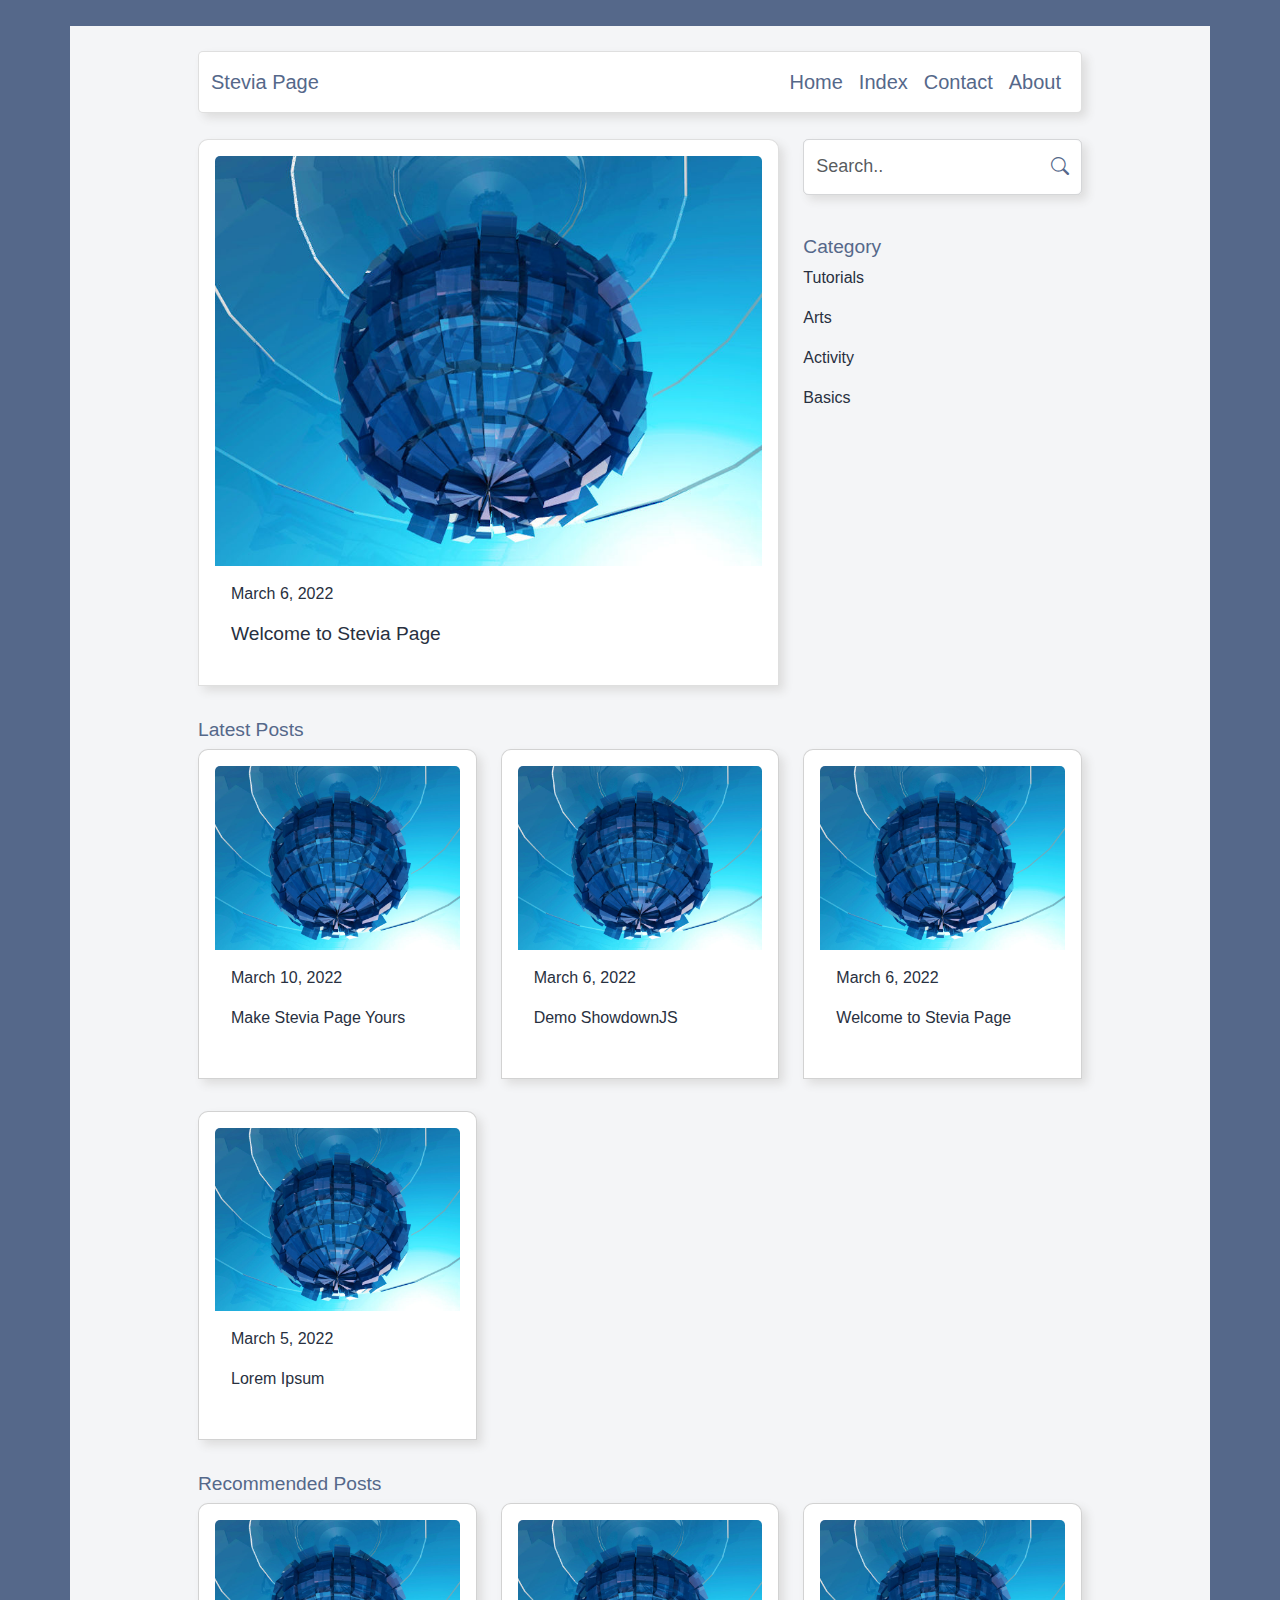
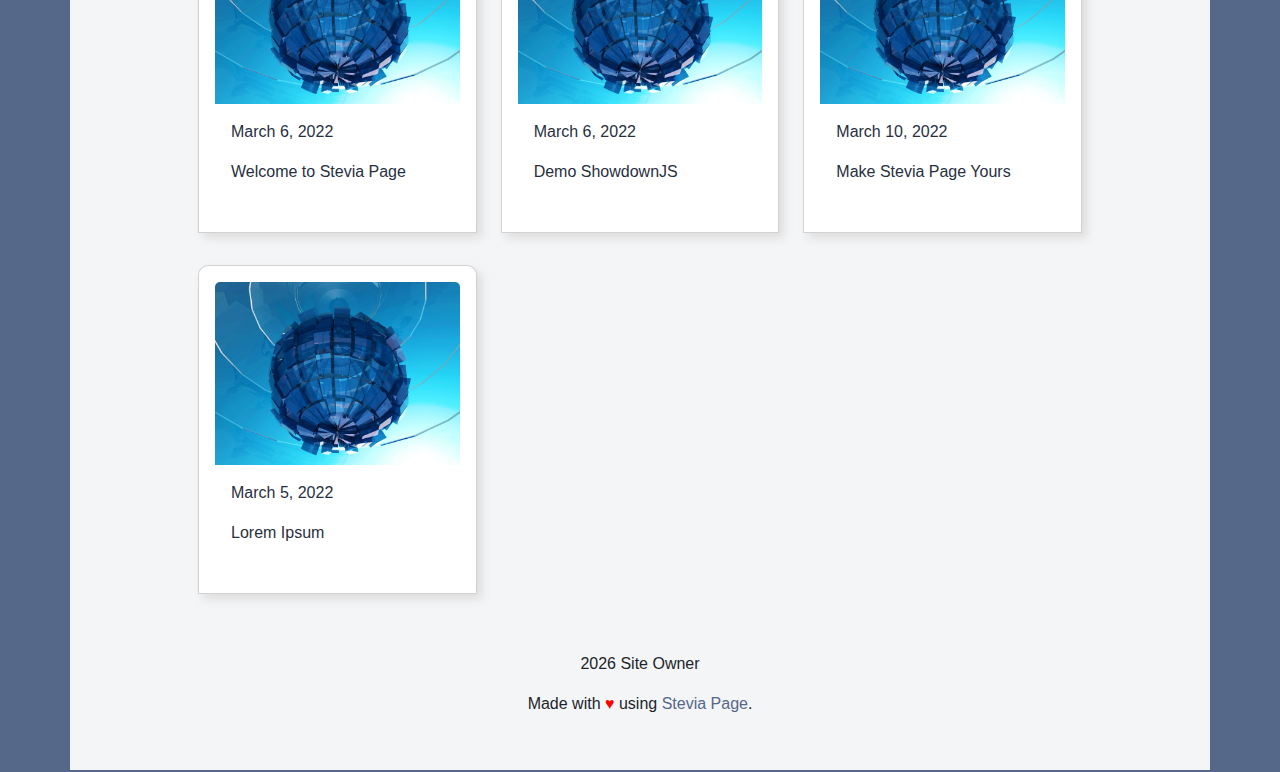
==== commit b7bad3e6: "Stevia page v3.0 - change markdown parser to marked.js - add markdown/directives support - bump boot" ====
--- a/loader.html
+++ b/loader.html
@@ -1,5 +1,5 @@
 <!DOCTYPE html>
-<html lang="en">
+<html lang="en" data-bs-theme="light">
 <head>
     <title>Stevia Page</title>
     <meta charset="UTF-8">
@@ -12,13 +12,15 @@
     <link rel="stylesheet" href="./css/bootstrap.min.css">
     <link rel="stylesheet" href="./font/bootstrap-icons.css">
     <link rel="stylesheet" href="./css/stevia-style.css">
-    <link rel="stylesheet" href="./css/highlight-github.min.css">
+    <link rel="stylesheet" href="./css/stevia-style-dark.css">
+    <link rel="stylesheet" href="./css/highlight/github-auto.min.css">
     <script src="./js/website-info.js"></script>
     <script src="./js/main-engine/xhr-fetcher.js"></script>
     <script src="./js/main-engine/index-parser.js"></script>
     <script src="./js/main-engine/title-parser.js"></script>
     <script src="./js/main-engine/check-image.js"></script>
     <script src="./js/main-engine/markdown-parser.js"></script>
+    <script src="./js/main-engine/custom-marked.js"></script>
     <script src="./js/main-engine/category-loader.js"></script>
     <script src="./js/search-engine/search.js"></script>
     <script src="./js/content-engine/content-loader.js"></script>
@@ -28,10 +30,16 @@
     <script src="./js/content-engine/content-unindexed.js"></script>
 </head>
 <body>
+    <script>
+        if (window.matchMedia && window.matchMedia('(prefers-color-scheme: dark)').matches) {
+            document.documentElement.setAttribute("data-bs-theme","dark");
+        }
+    </script>
+
     <div class="container stevia-container-header">
         <nav class="navbar navbar-expand-lg stevia-navbar">
             <div class="container-fluid">
-                <a id="siteBranding" class="navbar-brand stevia-navbar-brand" href="./"></a>
+                <a id="siteBranding" class="navbar-brand stevia-color" href="./">&#x2800;</a>
                 <button class="navbar-toggler" type="button" data-bs-toggle="collapse" data-bs-target="#navbarNav" aria-controls="navbarNav" aria-expanded="false" aria-label="Toggle navigation">
                     <span class="bi-list stevia-color"></span>
                 </button>
@@ -57,11 +65,11 @@
             </div>
         </nav>
     </div>
-    
+
     <div id="stevia-desktop" class="container stevia-container-searchfeat">
         <div class="row row-eq-height">
             <div class="col-md-8">
-                <div id="featuredPostCard" class="card stevia-featured-card stevia-hidden">
+                <div id="featuredPostCard" class="card stevia-featured-card">
                     <div class="ratio ratio-4x3">
                         <img loading="eager" id="featuredPostImg" class="img-fluid card-img-top" src="./assets/nothumb.jpg" alt="featuredPostImg"> 
                     </div>
@@ -77,12 +85,12 @@
                 <br>
                 <div>
                     <h1 class="stevia-color display-4">Category</h1>
-                    <div id="categoryList" class="stevia-category stevia-hidden"></div>
+                    <div id="categoryList" class="stevia-category"></div>
                 </div>
             </div>
         </div>
     </div>
-    
+
     <div id="stevia-mobile" class="container stevia-container-searchfeat">
         <div class="row">
             <div class="col-md-12">
@@ -91,12 +99,12 @@
                     <button class="btn" type="button" id="searchBtn2" aria-label="searchBtn2" onclick="startSearch();">
                         <span class="bi-search stevia-color"></span>
                     </button>
-                    </div>
                 </div>
             </div>
+        </div>
         <div class="row">
             <div class="col-md-12">
-                <div id="featuredPostCardM" class="card stevia-featured-card stevia-hidden">
+                <div id="featuredPostCardM" class="card stevia-featured-card">
                     <div class="ratio ratio-4x3">
                         <img loading="eager" id="featuredPostImgM" class="img-fluid card-img-top" src="./assets/nothumb.jpg" alt="featuredPostImgM"> 
                     </div>
@@ -104,7 +112,7 @@
             </div>
         </div>
     </div>
-    
+
     <div class="container stevia-container-main">
         <div class="row">
             <div class="col-md-12">
@@ -121,32 +129,32 @@
     </div>
 
     <div class="container stevia-container-footer">
-        <h1 id="recommendedContent" class="stevia-color display-4 stevia-hidden">Recommended Posts</h1>
+        <h1 id="recommendedContent" class="stevia-color display-4">Recommended Posts</h1>
         <div class="row">
             <div class="col-md-4 d-flex align-items-stretch">
-                <a id="recommendedContentCard1" class="card stevia-post-card stevia-hidden" href="#">
+                <a id="recommendedContentCard1" class="card stevia-post-card" href="#">
                     <img loading="lazy" id="recommendedContentImg1" class="img-fluid card-img-top" src="./assets/nothumb.jpg" alt="RecommendedContentImage1" width="400" height="300">
                     <div class="card-body">
-                        <p id="recommendedContentDate1">Month DD, YYYY</p>
-                        <p id="recommendedContentTitle1">Featured post title</p>
+                        <p id="recommendedContentDate1">January 1, 1970</p>
+                        <p id="recommendedContentTitle1">Recommended post title</p>
                     </div>
                 </a>
             </div>
             <div class="col-md-4 d-flex align-items-stretch">
-                <a id="recommendedContentCard2" class="card stevia-post-card stevia-hidden" href="#">
+                <a id="recommendedContentCard2" class="card stevia-post-card" href="#">
                     <img loading="lazy" id="recommendedContentImg2" class="img-fluid card-img-top" src="./assets/nothumb.jpg" alt="RecommendedContentImage2" width="400" height="300">
                     <div class="card-body">
-                        <p id="recommendedContentDate2">Month DD, YYYY</p>
-                        <p id="recommendedContentTitle2">Featured post title</p>
+                        <p id="recommendedContentDate2">January 1, 1970</p>
+                        <p id="recommendedContentTitle2">Recommended post title</p>
                     </div>
                 </a>
             </div>
             <div class="col-md-4 d-flex align-items-stretch">
-                <a id="recommendedContentCard3" class="card stevia-post-card stevia-hidden" href="#">
+                <a id="recommendedContentCard3" class="card stevia-post-card" href="#">
                     <img loading="lazy" id="recommendedContentImg3" class="img-fluid card-img-top" src="./assets/nothumb.jpg" alt="RecommendedContentImage3" width="400" height="300">
                     <div class="card-body">
-                        <p id="recommendedContentDate3">Month DD, YYYY</p>
-                        <p id="recommendedContentTitle3">Featured post title</p>
+                        <p id="recommendedContentDate3">January 1, 1970</p>
+                        <p id="recommendedContentTitle3">Recommended post title</p>
                     </div>
                 </a>
             </div>
@@ -164,14 +172,22 @@
             </div>
         </div>
     </div>
-    
-    <script>
+
+    <script type="module">
+        import { marked } from './js/marked.esm.js';
+        import { createDirectives } from './js/marked-directive.esm.js';
+        import DOMPurify from './js/purify.esm.js';
+        import hljs from './js/highlight.min.js';
+
+        window.marked = marked;
+        window.createDirectives = createDirectives;
+        window.DOMPurify = DOMPurify;
+        window.hljs = hljs;
+
         window.scrollTo(0, 0); 
         loadSiteMainTitle();
         executeXhr("./posts/index.md", loadContentIndex, "POST-INDEX", "latest-post");
     </script>
-    <script src="./js/bootstrap.bundle.min.js"></script>
-    <script src="./js/showdown.min.js"></script>
-    <script src="./js/highlight.min.js"></script>
+    <script src="./js/bootstrap.min.js"></script>
 </body>
 </html>